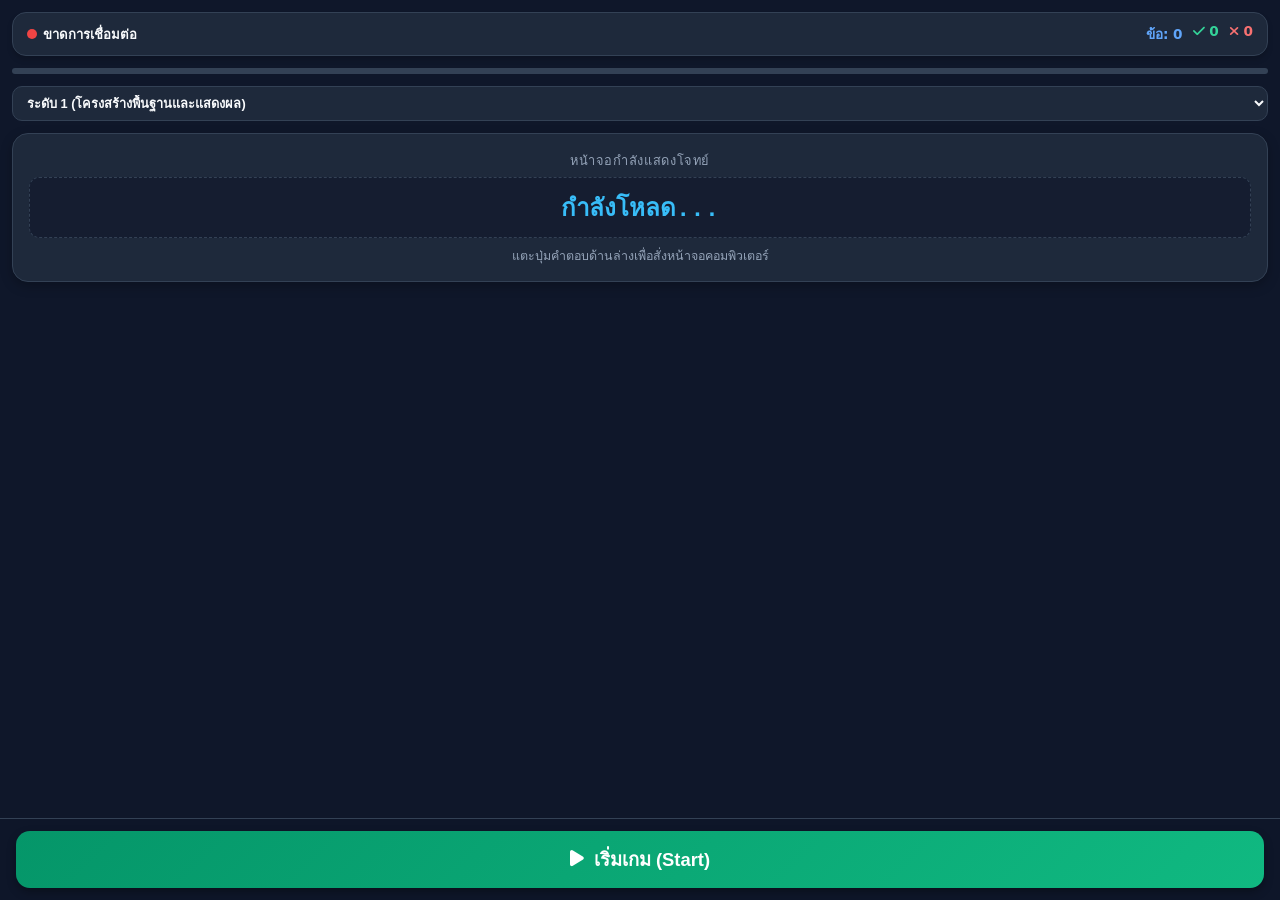
==== remote.html @ 6b9ea731 "feat: Add smart dual-mode for GitHub Pages and mobile remote teaching" ====
<!DOCTYPE html>
<html lang="th">
<head>
  <meta charset="UTF-8">
  <meta name="viewport" content="width=device-width, initial-scale=1.0, maximum-scale=1.0, user-scalable=no, viewport-fit=cover">
  <title>C Master - Teacher Remote</title>
  <link rel="stylesheet" href="https://cdnjs.cloudflare.com/ajax/libs/font-awesome/6.4.0/css/all.min.css">
  <style>
    :root {
      --bg-color: #0f172a;
      --card-bg: #1e293b;
      --card-border: #334155;
      --text-main: #f8fafc;
      --text-muted: #94a3b8;
      --success: #10b981;
      --danger: #ef4444;
      --warning: #f59e0b;
      --primary: #3b82f6;
      --btn-dark: #1e293b;
    }

    * {
      box-sizing: border-box;
      margin: 0;
      padding: 0;
      -webkit-tap-highlight-color: transparent;
      touch-action: manipulation;
    }

    body {
      font-family: system-ui, -apple-system, BlinkMacSystemFont, 'Segoe UI', Roboto, Helvetica, Arial, sans-serif;
      background-color: var(--bg-color);
      color: var(--text-main);
      min-height: 100vh;
      display: flex;
      flex-direction: column;
      padding: 12px;
      padding-bottom: 90px; /* Space for bottom action bar */
    }

    /* Top Bar */
    .top-bar {
      display: flex;
      justify-content: space-between;
      align-items: center;
      background: var(--card-bg);
      border: 1px solid var(--card-border);
      border-radius: 14px;
      padding: 10px 14px;
      margin-bottom: 12px;
      box-shadow: 0 4px 6px -1px rgba(0, 0, 0, 0.2);
    }

    .status-badge {
      display: flex;
      align-items: center;
      gap: 6px;
      font-size: 0.82rem;
      font-weight: 600;
    }

    .status-dot {
      width: 10px;
      height: 10px;
      border-radius: 50%;
      background: #94a3b8;
      transition: background 0.3s ease;
    }

    .status-dot.connected {
      background: var(--success);
      box-shadow: 0 0 8px var(--success);
      animation: pulse 2s infinite;
    }

    .status-dot.disconnected {
      background: var(--danger);
    }

    @keyframes pulse {
      0%, 100% { opacity: 1; transform: scale(1); }
      50% { opacity: 0.7; transform: scale(1.15); }
    }

    .score-summary {
      display: flex;
      gap: 10px;
      font-size: 0.85rem;
      font-weight: 700;
    }

    .score-item.total { color: #60a5fa; }
    .score-item.correct { color: #34d399; }
    .score-item.incorrect { color: #f87171; }

    /* Progress bar */
    .progress-bar-container {
      width: 100%;
      height: 6px;
      background: #334155;
      border-radius: 3px;
      overflow: hidden;
      display: flex;
      margin-bottom: 12px;
    }

    .progress-fill-correct {
      background: var(--success);
      height: 100%;
      width: 0%;
      transition: width 0.3s ease;
    }

    .progress-fill-incorrect {
      background: var(--danger);
      height: 100%;
      width: 0%;
      transition: width 0.3s ease;
    }

    /* Question Display Card */
    .question-card {
      background: var(--card-bg);
      border: 1px solid var(--card-border);
      border-radius: 16px;
      padding: 16px;
      text-align: center;
      margin-bottom: 14px;
      box-shadow: 0 4px 12px rgba(0,0,0,0.25);
    }

    .question-label {
      font-size: 0.8rem;
      text-transform: uppercase;
      letter-spacing: 0.05em;
      color: var(--text-muted);
      margin-bottom: 6px;
    }

    .question-text {
      font-size: 1.5rem;
      font-weight: 700;
      color: #38bdf8;
      min-height: 48px;
      display: flex;
      align-items: center;
      justify-content: center;
      word-break: break-word;
      font-family: 'Consolas', 'Courier New', monospace;
      background: rgba(15, 23, 42, 0.6);
      padding: 10px 14px;
      border-radius: 10px;
      border: 1px dashed #334155;
    }

    .question-hint {
      margin-top: 8px;
      font-size: 0.78rem;
      color: var(--text-muted);
    }

    /* Teacher Controls Bar */
    .settings-bar {
      display: flex;
      gap: 8px;
      margin-bottom: 12px;
    }

    .select-pill {
      flex: 1;
      background: var(--card-bg);
      border: 1px solid var(--card-border);
      color: var(--text-main);
      padding: 8px 10px;
      border-radius: 10px;
      font-size: 0.8rem;
      font-weight: 600;
      outline: none;
    }

    /* Answer Buttons */
    .answers-container {
      display: flex;
      flex-direction: column;
      gap: 10px;
      flex: 1;
    }

    .answer-btn {
      background: #1e293b;
      border: 1.5px solid #334155;
      color: #f1f5f9;
      padding: 14px 16px;
      border-radius: 14px;
      font-size: 1.05rem;
      font-weight: 600;
      text-align: left;
      cursor: pointer;
      display: flex;
      align-items: center;
      justify-content: space-between;
      transition: all 0.15s ease;
      min-height: 56px;
      box-shadow: 0 2px 4px rgba(0, 0, 0, 0.15);
    }

    .answer-btn:active {
      transform: scale(0.98);
      background: #334155;
    }

    .answer-btn.btn-success {
      background: rgba(16, 185, 129, 0.25) !important;
      border-color: #10b981 !important;
      color: #34d399 !important;
      box-shadow: 0 0 12px rgba(16, 185, 129, 0.4);
    }

    .answer-btn.btn-danger {
      background: rgba(239, 68, 68, 0.25) !important;
      border-color: #ef4444 !important;
      color: #f87171 !important;
      box-shadow: 0 0 12px rgba(239, 68, 68, 0.4);
    }

    .answer-btn .btn-badge {
      font-size: 0.78rem;
      padding: 3px 8px;
      border-radius: 6px;
      background: #334155;
      color: #cbd5e1;
      font-weight: normal;
    }

    /* Bottom Fixed Action Bar */
    .bottom-bar {
      position: fixed;
      bottom: 0;
      left: 0;
      right: 0;
      background: rgba(15, 23, 42, 0.95);
      backdrop-filter: blur(10px);
      -webkit-backdrop-filter: blur(10px);
      border-top: 1px solid var(--card-border);
      padding: 12px 16px;
      display: flex;
      gap: 10px;
      z-index: 100;
    }

    .action-btn {
      flex: 1;
      border: none;
      border-radius: 14px;
      padding: 14px 20px;
      font-size: 1.15rem;
      font-weight: 700;
      color: #ffffff;
      cursor: pointer;
      display: flex;
      align-items: center;
      justify-content: center;
      gap: 10px;
      box-shadow: 0 4px 10px rgba(0, 0, 0, 0.3);
      transition: all 0.15s ease;
      min-height: 54px;
    }

    .action-btn:active {
      transform: scale(0.97);
    }

    .action-btn.btn-start {
      background: linear-gradient(135deg, #059669, #10b981);
    }

    .action-btn.btn-next {
      background: linear-gradient(135deg, #d97706, #f59e0b);
      animation: bounce 1.8s infinite;
    }

    .action-btn.btn-reset {
      background: linear-gradient(135deg, #475569, #64748b);
    }

    @keyframes bounce {
      0%, 100% { transform: translateY(0); }
      50% { transform: translateY(-3px); }
    }

    /* Toast */
    .toast {
      position: fixed;
      top: 16px;
      left: 50%;
      transform: translateX(-50%) translateY(-20px);
      background: #334155;
      color: #fff;
      padding: 8px 16px;
      border-radius: 20px;
      font-size: 0.8rem;
      font-weight: 600;
      opacity: 0;
      pointer-events: none;
      transition: all 0.3s ease;
      z-index: 200;
      box-shadow: 0 4px 12px rgba(0,0,0,0.3);
    }

    .toast.show {
      opacity: 1;
      transform: translateX(-50%) translateY(0);
    }
  </style>
</head>
<body>

  <!-- Top Bar: Connection Status & Live Score -->
  <div class="top-bar">
    <div class="status-badge">
      <span id="status-dot" class="status-dot"></span>
      <span id="status-text">กำลังเชื่อมต่อ...</span>
    </div>
    <div class="score-summary">
      <span class="score-item total" id="score-total">ข้อ: 0</span>
      <span class="score-item correct" id="score-correct"><i class="fas fa-check"></i> 0</span>
      <span class="score-item incorrect" id="score-incorrect"><i class="fas fa-times"></i> 0</span>
    </div>
  </div>

  <!-- Progress Bar -->
  <div class="progress-bar-container">
    <div id="prog-correct" class="progress-fill-correct"></div>
    <div id="prog-incorrect" class="progress-fill-incorrect"></div>
  </div>

  <!-- Level Selector -->
  <div class="settings-bar">
    <select id="remote-level-select" class="select-pill" style="width: 100%;">
      <option value="1">ระดับ 1 (โครงสร้างพื้นฐานและแสดงผล)</option>
      <option value="2">ระดับ 2 (ตัวแปรและชนิดข้อมูล)</option>
      <option value="3">ระดับ 3 (รับค่าข้อมูล)</option>
      <option value="4">ระดับ 4 (คณิตศาสตร์)</option>
      <option value="5">ระดับ 5 (เงื่อนไขและตัดสินใจ)</option>
      <option value="6">ระดับ 6 (การวนซ้ำ)</option>
      <option value="7">ระดับ 7 (พอยน์เตอร์เบื้องต้น)</option>
      <option value="8">ระดับ 8 (ฟังก์ชัน)</option>
      <option value="9">ระดับ 9 (อาร์เรย์และสตริง)</option>
      <option value="10">ระดับ 10 (โครงสร้างข้อมูลและไฟล์)</option>
    </select>
  </div>

  <!-- Current Question Card -->
  <div class="question-card">
    <div class="question-label" id="card-label">หน้าจอกำลังแสดงโจทย์</div>
    <div class="question-text" id="remote-question">กำลังโหลด...</div>
    <div class="question-hint" id="remote-hint">แตะปุ่มคำตอบด้านล่างเพื่อสั่งหน้าจอคอมพิวเตอร์</div>
  </div>

  <!-- Answer Buttons Container -->
  <div class="answers-container" id="remote-answers-zone">
    <!-- Buttons will be injected here dynamically -->
  </div>

  <!-- Bottom Floating Action Bar -->
  <div class="bottom-bar">
    <button id="remote-action-btn" class="action-btn btn-start">
      <i class="fas fa-play"></i> เริ่มเกม (Start)
    </button>
  </div>

  <div id="toast" class="toast">คำสั่งถูกส่งแล้ว</div>

  <script>
    let evtSource = null;
    let currentState = null;

    const statusDot = document.getElementById("status-dot");
    const statusText = document.getElementById("status-text");
    const scoreTotal = document.getElementById("score-total");
    const scoreCorrect = document.getElementById("score-correct");
    const scoreIncorrect = document.getElementById("score-incorrect");
    const progCorrect = document.getElementById("prog-correct");
    const progIncorrect = document.getElementById("prog-incorrect");
    const remoteQuestion = document.getElementById("remote-question");
    const remoteAnswersZone = document.getElementById("remote-answers-zone");
    const remoteActionBtn = document.getElementById("remote-action-btn");
    const remoteLangSelect = document.getElementById("remote-lang-select");
    const remoteLevelSelect = document.getElementById("remote-level-select");
    const cardLabel = document.getElementById("card-label");
    const toast = document.getElementById("toast");

    function showToast(msg) {
      toast.textContent = msg;
      toast.classList.add("show");
      setTimeout(() => toast.classList.remove("show"), 1200);
    }

    function vibrate() {
      if ("vibrate" in navigator) {
        try { navigator.vibrate(35); } catch(e){}
      }
    }

    // Send action to server
    async function sendAction(action, target, value) {
      vibrate();
      try {
        await fetch("/api/action", {
          method: "POST",
          headers: { "Content-Type": "application/json" },
          body: JSON.stringify({ action, target, value })
        });
      } catch (err) {
        console.error("Failed to send action:", err);
      }
    }

    // Connect to SSE stream
    function connectSSE() {
      if (evtSource) {
        evtSource.close();
      }

      statusDot.className = "status-dot";
      statusText.textContent = "กำลังเชื่อมต่อ...";

      evtSource = new EventSource("/api/events");

      evtSource.onopen = () => {
        statusDot.className = "status-dot connected";
        statusText.textContent = "เชื่อมต่อคอมแล้ว";
        // Request latest state immediately
        sendAction("request_state");
      };

      evtSource.onerror = () => {
        statusDot.className = "status-dot disconnected";
        statusText.textContent = "ขาดการเชื่อมต่อ";
        evtSource.close();
        setTimeout(connectSSE, 3000);
      };

      evtSource.onmessage = (event) => {
        try {
          const data = JSON.parse(event.data);
          if (data.type === "state" && data.state) {
            updateUI(data.state);
          } else if (data.type === "init" && data.state) {
            updateUI(data.state);
          }
        } catch (err) {
          console.error("Error parsing SSE:", err);
        }
      };
    }

    // Fetch state once on initial load
    async function fetchInitialState() {
      try {
        const res = await fetch("/api/state");
        if (res.ok) {
          const state = await res.json();
          if (state && Object.keys(state).length > 0) {
            updateUI(state);
          }
        }
      } catch (e) {}
    }

    function updateUI(state) {
      currentState = state;

      // Update Question
      const qText = state.questionText || "???";
      remoteQuestion.textContent = qText;

      // Update counters
      const total = state.totalQuestions || 0;
      const correct = state.correctAnswers || 0;
      const incorrect = state.incorrectAnswers || 0;

      scoreTotal.textContent = `ข้อ: ${total}`;
      scoreCorrect.innerHTML = `<i class="fas fa-check"></i> ${correct}`;
      scoreIncorrect.innerHTML = `<i class="fas fa-times"></i> ${incorrect}`;

      const totalAnswered = correct + incorrect;
      if (totalAnswered > 0) {
        progCorrect.style.width = (correct / totalAnswered * 100) + "%";
        progIncorrect.style.width = (incorrect / totalAnswered * 100) + "%";
      } else {
        progCorrect.style.width = "0%";
        progIncorrect.style.width = "0%";
      }

      // Update Selectors if not matching
      if (remoteLevelSelect && state.level && remoteLevelSelect.value !== state.level) {
        remoteLevelSelect.value = state.level;
      }

      // Update Primary Action Button (Start / Next / Reset)
      const btnText = (state.resetBtnText || "Start").trim();
      const isStopGame = state.stopGame;

      if (total === 0 || btnText.includes("Start")) {
        remoteActionBtn.className = "action-btn btn-start";
        remoteActionBtn.innerHTML = '<i class="fas fa-play"></i> เริ่มเกม (Start)';
        cardLabel.textContent = "พร้อมเริ่มการสอน";
      } else if (isStopGame || btnText.includes("Next")) {
        remoteActionBtn.className = "action-btn btn-next";
        remoteActionBtn.innerHTML = '<i class="fas fa-forward"></i> ข้อถัดไป (Next)';
        cardLabel.textContent = "เฉลยคำตอบแล้ว";
      } else {
        remoteActionBtn.className = "action-btn btn-reset";
        remoteActionBtn.innerHTML = '<i class="fas fa-rotate-right"></i> สุ่มข้อใหม่ / Reset';
        cardLabel.textContent = `ข้อที่ ${total} - กำลังรอคำตอบ`;
      }

      // Update Buttons
      renderButtons(state.buttons || [], state.stopGame);
    }

    function renderButtons(buttons, isAnswered) {
      remoteAnswersZone.innerHTML = "";

      if (!buttons || buttons.length === 0) {
        // Fallback default buttons if not yet initialized
        const defaultLabels = [
          "Type: int",
          "Type: float",
          "Type: char"
        ];
        defaultLabels.forEach((label, idx) => {
          const btn = createButtonElement({
            id: `box-${idx}`,
            text: label,
            className: "btn btn-dark btn-lg"
          }, isAnswered);
          remoteAnswersZone.appendChild(btn);
        });
        return;
      }

      buttons.forEach((btnData) => {
        const btn = createButtonElement(btnData, isAnswered);
        remoteAnswersZone.appendChild(btn);
      });
    }

    function createButtonElement(btnData, isAnswered) {
      const btn = document.createElement("button");
      btn.className = "answer-btn";
      btn.id = "remote-" + btnData.id;

      // Check if button turned green or red on PC
      if (btnData.className.includes("btn-success")) {
        btn.classList.add("btn-success");
      } else if (btnData.className.includes("btn-danger")) {
        btn.classList.add("btn-danger");
      }

      // Format text
      let displayHtml = `<span>${btnData.text}</span>`;
      if (btnData.className.includes("btn-success")) {
        displayHtml += ` <i class="fas fa-check-circle" style="color: #34d399; font-size: 1.3rem;"></i>`;
      } else if (btnData.className.includes("btn-danger")) {
        displayHtml += ` <i class="fas fa-times-circle" style="color: #f87171; font-size: 1.3rem;"></i>`;
      } else {
        displayHtml += ` <i class="fas fa-chevron-right" style="color: #475569;"></i>`;
      }

      btn.innerHTML = displayHtml;

      if (isAnswered) {
        btn.style.pointerEvents = "none";
        if (!btnData.className.includes("btn-success") && !btnData.className.includes("btn-danger")) {
          btn.style.opacity = "0.5";
        }
      }

      btn.addEventListener("click", () => {
        showToast("เลือก: " + btnData.text.split(",")[0]);
        sendAction("click", btnData.id);
      });

      return btn;
    }

    // Keep Screen Awake while teaching
    let wakeLock = null;
    async function requestWakeLock() {
      if ("wakeLock" in navigator) {
        try {
          wakeLock = await navigator.wakeLock.request("screen");
        } catch (err) {}
      }
    }

    document.addEventListener("visibilitychange", () => {
      if (document.visibilityState === "visible") {
        requestWakeLock();
      }
    });

    window.addEventListener("click", () => {
      if (!wakeLock) requestWakeLock();
    }, { once: true });

    // Action button click (Check / Next)
    remoteActionBtn.addEventListener("click", () => {
      sendAction("click", "main-action-btn");
      showToast("ส่งคำสั่งแล้ว");
    });

    // Level change from remote
    if (remoteLevelSelect) {
      remoteLevelSelect.addEventListener("change", (e) => {
        sendAction("set_level", null, e.target.value);
        showToast("เปลี่ยนระดับ: " + e.target.value);
      });
    }

    // Initial setup
    fetchInitialState();
    connectSSE();
  </script>
</body>
</html>
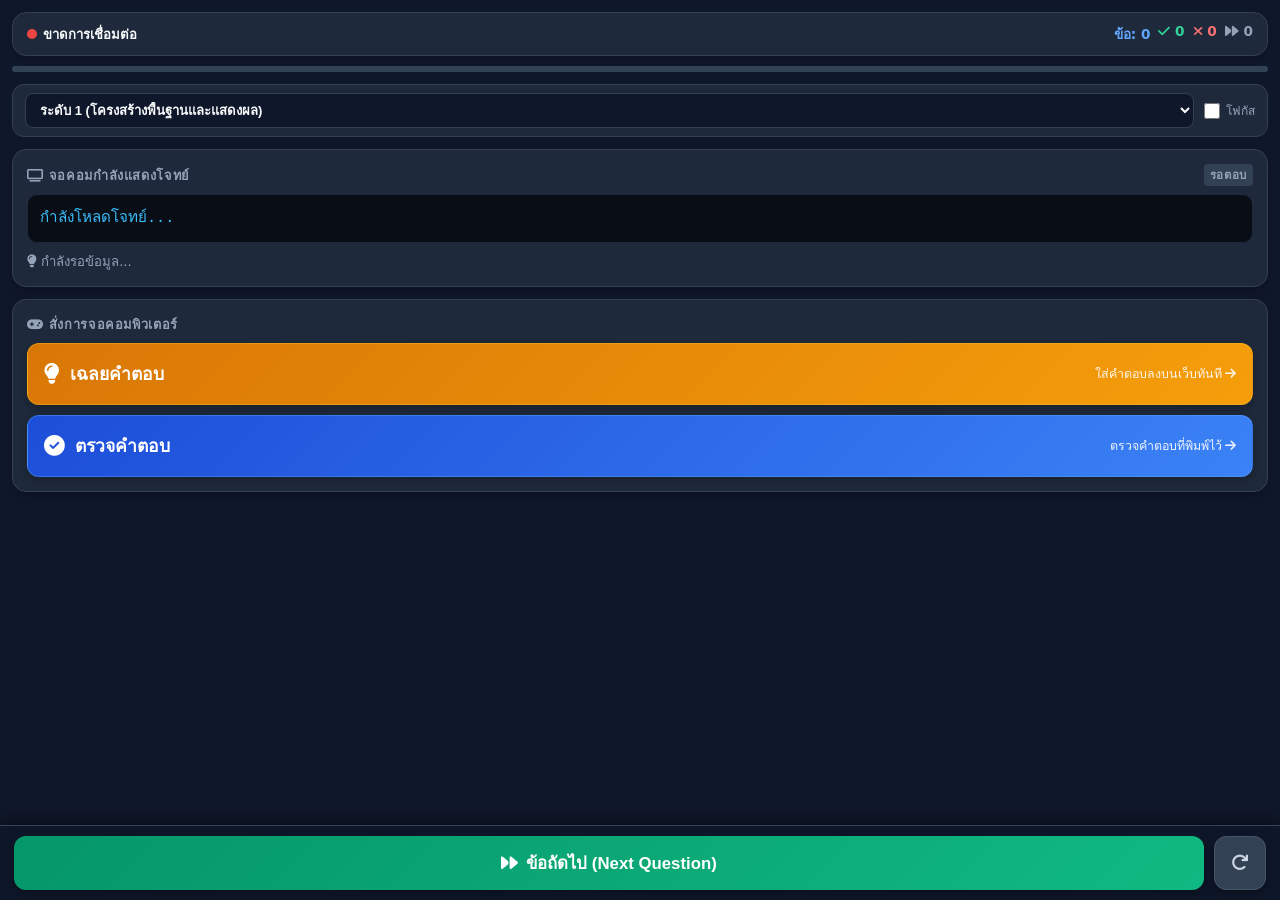
==== commit 02d66af8: "ปรับปรุงโหมดการสอน: แก้ไขการตรวจจับเซิร์ฟเวอร์, ปรับปุ่มเฉลยให้ใส่คำตอบลงเว็บทันที และจัดเรียงปุ่มเม" ====
--- a/remote.html
+++ b/remote.html
@@ -3,7 +3,7 @@
 <head>
   <meta charset="UTF-8">
   <meta name="viewport" content="width=device-width, initial-scale=1.0, maximum-scale=1.0, user-scalable=no, viewport-fit=cover">
-  <title>C Master - Teacher Remote</title>
+  <title>C Master - รีโมทครูผู้สอน</title>
   <link rel="stylesheet" href="https://cdnjs.cloudflare.com/ajax/libs/font-awesome/6.4.0/css/all.min.css">
   <style>
     :root {
@@ -16,7 +16,6 @@
       --danger: #ef4444;
       --warning: #f59e0b;
       --primary: #3b82f6;
-      --btn-dark: #1e293b;
     }
 
     * {
@@ -35,7 +34,7 @@
       display: flex;
       flex-direction: column;
       padding: 12px;
-      padding-bottom: 90px; /* Space for bottom action bar */
+      padding-bottom: 96px; /* Space for fixed bottom action bar */
     }
 
     /* Top Bar */
@@ -47,7 +46,7 @@
       border: 1px solid var(--card-border);
       border-radius: 14px;
       padding: 10px 14px;
-      margin-bottom: 12px;
+      margin-bottom: 10px;
       box-shadow: 0 4px 6px -1px rgba(0, 0, 0, 0.2);
     }
 
@@ -84,7 +83,7 @@
 
     .score-summary {
       display: flex;
-      gap: 10px;
+      gap: 8px;
       font-size: 0.85rem;
       font-weight: 700;
     }
@@ -92,6 +91,7 @@
     .score-item.total { color: #60a5fa; }
     .score-item.correct { color: #34d399; }
     .score-item.incorrect { color: #f87171; }
+    .score-item.skipped { color: #94a3b8; }
 
     /* Progress bar */
     .progress-bar-container {
@@ -118,174 +118,209 @@
       transition: width 0.3s ease;
     }
 
-    /* Question Display Card */
-    .question-card {
+    .progress-fill-skipped {
+      background: #64748b;
+      height: 100%;
+      width: 0%;
+      transition: width 0.3s ease;
+    }
+
+    /* Settings Bar (Level + Focus) */
+    .settings-bar {
+      display: flex;
+      align-items: center;
+      gap: 10px;
       background: var(--card-bg);
       border: 1px solid var(--card-border);
-      border-radius: 16px;
-      padding: 16px;
-      text-align: center;
-      margin-bottom: 14px;
-      box-shadow: 0 4px 12px rgba(0,0,0,0.25);
-    }
-
-    .question-label {
+      border-radius: 12px;
+      padding: 8px 12px;
+      margin-bottom: 12px;
+    }
+
+    .select-pill {
+      flex: 1;
+      background: #0f172a;
+      border: 1px solid var(--card-border);
+      color: var(--text-main);
+      padding: 8px 10px;
+      border-radius: 8px;
+      font-size: 0.82rem;
+      font-weight: 600;
+      outline: none;
+    }
+
+    .focus-toggle-wrap {
+      display: flex;
+      align-items: center;
+      gap: 6px;
+      font-size: 0.75rem;
+      color: var(--text-muted);
+      cursor: pointer;
+      user-select: none;
+    }
+
+    .focus-toggle-wrap input {
+      accent-color: var(--primary);
+      width: 16px;
+      height: 16px;
+    }
+
+    /* Cards */
+    .card {
+      background: var(--card-bg);
+      border: 1px solid var(--card-border);
+      border-radius: 14px;
+      padding: 14px;
+      margin-bottom: 12px;
+      box-shadow: 0 4px 10px rgba(0,0,0,0.2);
+    }
+
+    .card-header {
+      display: flex;
+      justify-content: space-between;
+      align-items: center;
       font-size: 0.8rem;
+      font-weight: 700;
       text-transform: uppercase;
       letter-spacing: 0.05em;
       color: var(--text-muted);
-      margin-bottom: 6px;
-    }
-
-    .question-text {
-      font-size: 1.5rem;
-      font-weight: 700;
+      margin-bottom: 8px;
+    }
+
+    /* Code Display */
+    .code-box {
+      font-family: 'Consolas', 'Courier New', monospace;
+      font-size: 0.95rem;
+      line-height: 1.5;
+      background: #090d16;
+      border: 1px solid #1e293b;
+      border-radius: 10px;
+      padding: 12px;
       color: #38bdf8;
-      min-height: 48px;
-      display: flex;
-      align-items: center;
-      justify-content: center;
+      overflow-x: auto;
+      white-space: pre-wrap;
       word-break: break-word;
-      font-family: 'Consolas', 'Courier New', monospace;
-      background: rgba(15, 23, 42, 0.6);
-      padding: 10px 14px;
-      border-radius: 10px;
-      border: 1px dashed #334155;
-    }
-
-    .question-hint {
+    }
+
+    .hint-box {
       margin-top: 8px;
-      font-size: 0.78rem;
-      color: var(--text-muted);
-    }
-
-    /* Teacher Controls Bar */
-    .settings-bar {
-      display: flex;
-      gap: 8px;
-      margin-bottom: 12px;
-    }
-
-    .select-pill {
-      flex: 1;
-      background: var(--card-bg);
-      border: 1px solid var(--card-border);
-      color: var(--text-main);
-      padding: 8px 10px;
-      border-radius: 10px;
-      font-size: 0.8rem;
-      font-weight: 600;
-      outline: none;
-    }
-
-    /* Answer Buttons */
-    .answers-container {
+      font-size: 0.82rem;
+      color: #94a3b8;
+    }
+
+    /* Actions Card */
+    .actions-grid {
       display: flex;
       flex-direction: column;
       gap: 10px;
-      flex: 1;
-    }
-
-    .answer-btn {
-      background: #1e293b;
-      border: 1.5px solid #334155;
-      color: #f1f5f9;
-      padding: 14px 16px;
-      border-radius: 14px;
-      font-size: 1.05rem;
-      font-weight: 600;
-      text-align: left;
+      margin-top: 6px;
+    }
+
+    .btn-action-tile {
+      border: none;
+      border-radius: 12px;
+      padding: 16px;
+      font-size: 1.1rem;
+      font-weight: 700;
+      color: #ffffff;
       cursor: pointer;
       display: flex;
       align-items: center;
       justify-content: space-between;
+      box-shadow: 0 4px 10px rgba(0, 0, 0, 0.2);
       transition: all 0.15s ease;
-      min-height: 56px;
-      box-shadow: 0 2px 4px rgba(0, 0, 0, 0.15);
-    }
-
-    .answer-btn:active {
-      transform: scale(0.98);
-      background: #334155;
-    }
-
-    .answer-btn.btn-success {
-      background: rgba(16, 185, 129, 0.25) !important;
-      border-color: #10b981 !important;
-      color: #34d399 !important;
-      box-shadow: 0 0 12px rgba(16, 185, 129, 0.4);
-    }
-
-    .answer-btn.btn-danger {
-      background: rgba(239, 68, 68, 0.25) !important;
-      border-color: #ef4444 !important;
-      color: #f87171 !important;
-      box-shadow: 0 0 12px rgba(239, 68, 68, 0.4);
-    }
-
-    .answer-btn .btn-badge {
+    }
+
+    .btn-action-tile:active {
+      transform: scale(0.97);
+    }
+
+    .btn-reveal {
+      background: linear-gradient(135deg, #d97706, #f59e0b);
+      border: 1.5px solid rgba(251, 191, 36, 0.4);
+    }
+
+    .btn-reveal:active {
+      background: #b45309;
+    }
+
+    .btn-check {
+      background: linear-gradient(135deg, #1d4ed8, #3b82f6);
+      border: 1.5px solid rgba(96, 165, 250, 0.4);
+    }
+
+    .btn-check:active {
+      background: #1e40af;
+    }
+
+    .btn-action-tile .tile-title {
+      display: flex;
+      align-items: center;
+      gap: 10px;
+    }
+
+    .btn-action-tile .tile-sub {
       font-size: 0.78rem;
-      padding: 3px 8px;
-      border-radius: 6px;
-      background: #334155;
-      color: #cbd5e1;
       font-weight: normal;
-    }
-
-    /* Bottom Fixed Action Bar */
+      opacity: 0.9;
+    }
+
+    /* Fixed Bottom Action Bar */
     .bottom-bar {
       position: fixed;
       bottom: 0;
       left: 0;
       right: 0;
       background: rgba(15, 23, 42, 0.95);
-      backdrop-filter: blur(10px);
-      -webkit-backdrop-filter: blur(10px);
+      backdrop-filter: blur(12px);
+      -webkit-backdrop-filter: blur(12px);
       border-top: 1px solid var(--card-border);
-      padding: 12px 16px;
+      padding: 10px 14px;
       display: flex;
       gap: 10px;
       z-index: 100;
+      box-shadow: 0 -4px 16px rgba(0,0,0,0.4);
     }
 
     .action-btn {
       flex: 1;
       border: none;
-      border-radius: 14px;
-      padding: 14px 20px;
-      font-size: 1.15rem;
+      border-radius: 12px;
+      padding: 14px 16px;
+      font-size: 1.05rem;
       font-weight: 700;
       color: #ffffff;
       cursor: pointer;
       display: flex;
       align-items: center;
       justify-content: center;
-      gap: 10px;
+      gap: 8px;
       box-shadow: 0 4px 10px rgba(0, 0, 0, 0.3);
       transition: all 0.15s ease;
-      min-height: 54px;
+      min-height: 52px;
     }
 
     .action-btn:active {
       transform: scale(0.97);
     }
 
-    .action-btn.btn-start {
+    .btn-next-main {
       background: linear-gradient(135deg, #059669, #10b981);
-    }
-
-    .action-btn.btn-next {
-      background: linear-gradient(135deg, #d97706, #f59e0b);
-      animation: bounce 1.8s infinite;
-    }
-
-    .action-btn.btn-reset {
-      background: linear-gradient(135deg, #475569, #64748b);
-    }
-
-    @keyframes bounce {
-      0%, 100% { transform: translateY(0); }
-      50% { transform: translateY(-3px); }
+      animation: pulseGlow 1.8s infinite;
+    }
+
+    .btn-restart-round {
+      flex: 0 0 52px;
+      background: #334155;
+      color: #cbd5e1;
+      border: 1px solid #475569;
+      padding: 0;
+      font-size: 1.1rem;
+    }
+
+    @keyframes pulseGlow {
+      0%, 100% { box-shadow: 0 0 12px rgba(16, 185, 129, 0.3); }
+      50% { box-shadow: 0 0 20px rgba(16, 185, 129, 0.6); }
     }
 
     /* Toast */
@@ -293,18 +328,19 @@
       position: fixed;
       top: 16px;
       left: 50%;
-      transform: translateX(-50%) translateY(-20px);
-      background: #334155;
+      transform: translateX(-50%) translateY(-30px);
+      background: #1e293b;
+      border: 1px solid #475569;
       color: #fff;
-      padding: 8px 16px;
+      padding: 8px 18px;
       border-radius: 20px;
-      font-size: 0.8rem;
+      font-size: 0.82rem;
       font-weight: 600;
       opacity: 0;
       pointer-events: none;
-      transition: all 0.3s ease;
+      transition: all 0.25s ease;
       z-index: 200;
-      box-shadow: 0 4px 12px rgba(0,0,0,0.3);
+      box-shadow: 0 4px 16px rgba(0,0,0,0.4);
     }
 
     .toast.show {
@@ -315,7 +351,7 @@
 </head>
 <body>
 
-  <!-- Top Bar: Connection Status & Live Score -->
+  <!-- Top Bar: Live Status & Counters -->
   <div class="top-bar">
     <div class="status-badge">
       <span id="status-dot" class="status-dot"></span>
@@ -325,6 +361,7 @@
       <span class="score-item total" id="score-total">ข้อ: 0</span>
       <span class="score-item correct" id="score-correct"><i class="fas fa-check"></i> 0</span>
       <span class="score-item incorrect" id="score-incorrect"><i class="fas fa-times"></i> 0</span>
+      <span class="score-item skipped" id="score-skipped"><i class="fas fa-forward"></i> 0</span>
     </div>
   </div>
 
@@ -332,11 +369,12 @@
   <div class="progress-bar-container">
     <div id="prog-correct" class="progress-fill-correct"></div>
     <div id="prog-incorrect" class="progress-fill-incorrect"></div>
+    <div id="prog-skipped" class="progress-fill-skipped"></div>
   </div>
 
-  <!-- Level Selector -->
+  <!-- Settings Bar (Level + Focus) -->
   <div class="settings-bar">
-    <select id="remote-level-select" class="select-pill" style="width: 100%;">
+    <select id="remote-level-select" class="select-pill">
       <option value="1">ระดับ 1 (โครงสร้างพื้นฐานและแสดงผล)</option>
       <option value="2">ระดับ 2 (ตัวแปรและชนิดข้อมูล)</option>
       <option value="3">ระดับ 3 (รับค่าข้อมูล)</option>
@@ -348,24 +386,55 @@
       <option value="9">ระดับ 9 (อาร์เรย์และสตริง)</option>
       <option value="10">ระดับ 10 (โครงสร้างข้อมูลและไฟล์)</option>
     </select>
+    <label class="focus-toggle-wrap">
+      <input type="checkbox" id="remote-focus-toggle">
+      <span>โฟกัส</span>
+    </label>
   </div>
 
-  <!-- Current Question Card -->
-  <div class="question-card">
-    <div class="question-label" id="card-label">หน้าจอกำลังแสดงโจทย์</div>
-    <div class="question-text" id="remote-question">กำลังโหลด...</div>
-    <div class="question-hint" id="remote-hint">แตะปุ่มคำตอบด้านล่างเพื่อสั่งหน้าจอคอมพิวเตอร์</div>
+  <!-- Card 1: Question Mirror on Projector -->
+  <div class="card">
+    <div class="card-header">
+      <span id="question-card-title"><i class="fas fa-tv me-1"></i> จอคอมกำลังแสดงโจทย์</span>
+      <span id="status-label" class="badge" style="font-size: 0.72rem; padding: 2px 6px; border-radius: 4px; background: #334155;">รอตอบ</span>
+    </div>
+    <div class="code-box" id="remote-code-preview">กำลังโหลดโจทย์...</div>
+    <div class="hint-box" id="remote-hint"><i class="fas fa-lightbulb text-warning me-1"></i> กำลังรอข้อมูล...</div>
   </div>
 
-  <!-- Answer Buttons Container -->
-  <div class="answers-container" id="remote-answers-zone">
-    <!-- Buttons will be injected here dynamically -->
+  <!-- Card 2: Quick Action Controls -->
+  <div class="card">
+    <div class="card-header">
+      <span><i class="fas fa-gamepad me-1"></i> สั่งการจอคอมพิวเตอร์</span>
+    </div>
+    <div class="actions-grid">
+      <!-- Reveal Button: Puts answer onto web directly -->
+      <button id="btn-reveal-action" class="btn-action-tile btn-reveal">
+        <div class="tile-title">
+          <i class="fas fa-lightbulb" style="font-size: 1.3rem;"></i>
+          <span>เฉลยคำตอบ</span>
+        </div>
+        <div class="tile-sub">ใส่คำตอบลงบนเว็บทันที <i class="fas fa-arrow-right"></i></div>
+      </button>
+
+      <!-- Check Button: Checks current input on PC -->
+      <button id="btn-check-action" class="btn-action-tile btn-check">
+        <div class="tile-title">
+          <i class="fas fa-check-circle" style="font-size: 1.3rem;"></i>
+          <span>ตรวจคำตอบ</span>
+        </div>
+        <div class="tile-sub">ตรวจคำตอบที่พิมพ์ไว้ <i class="fas fa-arrow-right"></i></div>
+      </button>
+    </div>
   </div>
 
-  <!-- Bottom Floating Action Bar -->
+  <!-- Fixed Bottom Bar: Next / Reset -->
   <div class="bottom-bar">
-    <button id="remote-action-btn" class="action-btn btn-start">
-      <i class="fas fa-play"></i> เริ่มเกม (Start)
+    <button id="btn-next-action" class="action-btn btn-next-main">
+      <i class="fas fa-forward"></i> ข้อถัดไป (Next Question)
+    </button>
+    <button id="btn-restart-game" class="action-btn btn-restart-round" title="เริ่มใหม่ (Reset Score)">
+      <i class="fas fa-redo"></i>
     </button>
   </div>
 
@@ -380,20 +449,29 @@
     const scoreTotal = document.getElementById("score-total");
     const scoreCorrect = document.getElementById("score-correct");
     const scoreIncorrect = document.getElementById("score-incorrect");
+    const scoreSkipped = document.getElementById("score-skipped");
     const progCorrect = document.getElementById("prog-correct");
     const progIncorrect = document.getElementById("prog-incorrect");
-    const remoteQuestion = document.getElementById("remote-question");
-    const remoteAnswersZone = document.getElementById("remote-answers-zone");
-    const remoteActionBtn = document.getElementById("remote-action-btn");
-    const remoteLangSelect = document.getElementById("remote-lang-select");
+    const progSkipped = document.getElementById("prog-skipped");
+
     const remoteLevelSelect = document.getElementById("remote-level-select");
-    const cardLabel = document.getElementById("card-label");
+    const remoteFocusToggle = document.getElementById("remote-focus-toggle");
+
+    const statusLabel = document.getElementById("status-label");
+    const remoteCodePreview = document.getElementById("remote-code-preview");
+    const remoteHint = document.getElementById("remote-hint");
+
+    const btnRevealAction = document.getElementById("btn-reveal-action");
+    const btnCheckAction = document.getElementById("btn-check-action");
+    const btnNextAction = document.getElementById("btn-next-action");
+    const btnRestartGame = document.getElementById("btn-restart-game");
+
     const toast = document.getElementById("toast");
 
     function showToast(msg) {
       toast.textContent = msg;
       toast.classList.add("show");
-      setTimeout(() => toast.classList.remove("show"), 1200);
+      setTimeout(() => toast.classList.remove("show"), 1400);
     }
 
     function vibrate() {
@@ -402,7 +480,6 @@
       }
     }
 
-    // Send action to server
     async function sendAction(action, target, value) {
       vibrate();
       try {
@@ -416,11 +493,8 @@
       }
     }
 
-    // Connect to SSE stream
     function connectSSE() {
-      if (evtSource) {
-        evtSource.close();
-      }
+      if (evtSource) evtSource.close();
 
       statusDot.className = "status-dot";
       statusText.textContent = "กำลังเชื่อมต่อ...";
@@ -430,7 +504,6 @@
       evtSource.onopen = () => {
         statusDot.className = "status-dot connected";
         statusText.textContent = "เชื่อมต่อคอมแล้ว";
-        // Request latest state immediately
         sendAction("request_state");
       };
 
@@ -444,9 +517,7 @@
       evtSource.onmessage = (event) => {
         try {
           const data = JSON.parse(event.data);
-          if (data.type === "state" && data.state) {
-            updateUI(data.state);
-          } else if (data.type === "init" && data.state) {
+          if ((data.type === "state" || data.type === "init") && data.state) {
             updateUI(data.state);
           }
         } catch (err) {
@@ -455,7 +526,6 @@
       };
     }
 
-    // Fetch state once on initial load
     async function fetchInitialState() {
       try {
         const res = await fetch("/api/state");
@@ -471,159 +541,113 @@
     function updateUI(state) {
       currentState = state;
 
-      // Update Question
-      const qText = state.questionText || "???";
-      remoteQuestion.textContent = qText;
-
-      // Update counters
-      const total = state.totalQuestions || 0;
-      const correct = state.correctAnswers || 0;
-      const incorrect = state.incorrectAnswers || 0;
+      // Counters
+      const correct = state.scoreCorrect || 0;
+      const incorrect = state.scoreIncorrect || 0;
+      const skipped = state.scoreSkipped || 0;
+      const total = state.totalQuestions !== undefined ? state.totalQuestions : (correct + incorrect + skipped);
 
       scoreTotal.textContent = `ข้อ: ${total}`;
       scoreCorrect.innerHTML = `<i class="fas fa-check"></i> ${correct}`;
       scoreIncorrect.innerHTML = `<i class="fas fa-times"></i> ${incorrect}`;
-
-      const totalAnswered = correct + incorrect;
-      if (totalAnswered > 0) {
-        progCorrect.style.width = (correct / totalAnswered * 100) + "%";
-        progIncorrect.style.width = (incorrect / totalAnswered * 100) + "%";
+      if (scoreSkipped) scoreSkipped.innerHTML = `<i class="fas fa-forward"></i> ${skipped}`;
+
+      const totalCount = correct + incorrect + skipped;
+      if (totalCount > 0) {
+        progCorrect.style.width = (correct / totalCount * 100) + "%";
+        progIncorrect.style.width = (incorrect / totalCount * 100) + "%";
+        if (progSkipped) progSkipped.style.width = (skipped / totalCount * 100) + "%";
       } else {
         progCorrect.style.width = "0%";
         progIncorrect.style.width = "0%";
-      }
-
-      // Update Selectors if not matching
+        if (progSkipped) progSkipped.style.width = "0%";
+      }
+
+      // Level & Focus
       if (remoteLevelSelect && state.level && remoteLevelSelect.value !== state.level) {
         remoteLevelSelect.value = state.level;
       }
-
-      // Update Primary Action Button (Start / Next / Reset)
-      const btnText = (state.resetBtnText || "Start").trim();
-      const isStopGame = state.stopGame;
-
-      if (total === 0 || btnText.includes("Start")) {
-        remoteActionBtn.className = "action-btn btn-start";
-        remoteActionBtn.innerHTML = '<i class="fas fa-play"></i> เริ่มเกม (Start)';
-        cardLabel.textContent = "พร้อมเริ่มการสอน";
-      } else if (isStopGame || btnText.includes("Next")) {
-        remoteActionBtn.className = "action-btn btn-next";
-        remoteActionBtn.innerHTML = '<i class="fas fa-forward"></i> ข้อถัดไป (Next)';
-        cardLabel.textContent = "เฉลยคำตอบแล้ว";
+      if (remoteFocusToggle && state.focus !== undefined) {
+        remoteFocusToggle.checked = Boolean(state.focus);
+      }
+
+      // Code preview
+      const qText = state.questionText || "(กำลังเตรียมโจทย์)";
+      remoteCodePreview.textContent = qText;
+
+      // Hint
+      const hint = state.hint || "";
+      remoteHint.innerHTML = hint ? `<i class="fas fa-lightbulb text-warning me-1"></i> คำใบ้: ${hint}` : "";
+
+      // Status
+      const status = state.status || "unattempted";
+      if (status === "correct") {
+        statusLabel.style.background = "#10b981";
+        statusLabel.textContent = "เฉลย/ตอบถูก ✅";
+      } else if (status === "wrong") {
+        statusLabel.style.background = "#ef4444";
+        statusLabel.textContent = "ตอบผิด ❌";
       } else {
-        remoteActionBtn.className = "action-btn btn-reset";
-        remoteActionBtn.innerHTML = '<i class="fas fa-rotate-right"></i> สุ่มข้อใหม่ / Reset';
-        cardLabel.textContent = `ข้อที่ ${total} - กำลังรอคำตอบ`;
-      }
-
-      // Update Buttons
-      renderButtons(state.buttons || [], state.stopGame);
-    }
-
-    function renderButtons(buttons, isAnswered) {
-      remoteAnswersZone.innerHTML = "";
-
-      if (!buttons || buttons.length === 0) {
-        // Fallback default buttons if not yet initialized
-        const defaultLabels = [
-          "Type: int",
-          "Type: float",
-          "Type: char"
-        ];
-        defaultLabels.forEach((label, idx) => {
-          const btn = createButtonElement({
-            id: `box-${idx}`,
-            text: label,
-            className: "btn btn-dark btn-lg"
-          }, isAnswered);
-          remoteAnswersZone.appendChild(btn);
-        });
-        return;
-      }
-
-      buttons.forEach((btnData) => {
-        const btn = createButtonElement(btnData, isAnswered);
-        remoteAnswersZone.appendChild(btn);
-      });
-    }
-
-    function createButtonElement(btnData, isAnswered) {
-      const btn = document.createElement("button");
-      btn.className = "answer-btn";
-      btn.id = "remote-" + btnData.id;
-
-      // Check if button turned green or red on PC
-      if (btnData.className.includes("btn-success")) {
-        btn.classList.add("btn-success");
-      } else if (btnData.className.includes("btn-danger")) {
-        btn.classList.add("btn-danger");
-      }
-
-      // Format text
-      let displayHtml = `<span>${btnData.text}</span>`;
-      if (btnData.className.includes("btn-success")) {
-        displayHtml += ` <i class="fas fa-check-circle" style="color: #34d399; font-size: 1.3rem;"></i>`;
-      } else if (btnData.className.includes("btn-danger")) {
-        displayHtml += ` <i class="fas fa-times-circle" style="color: #f87171; font-size: 1.3rem;"></i>`;
-      } else {
-        displayHtml += ` <i class="fas fa-chevron-right" style="color: #475569;"></i>`;
-      }
-
-      btn.innerHTML = displayHtml;
-
-      if (isAnswered) {
-        btn.style.pointerEvents = "none";
-        if (!btnData.className.includes("btn-success") && !btnData.className.includes("btn-danger")) {
-          btn.style.opacity = "0.5";
-        }
-      }
-
-      btn.addEventListener("click", () => {
-        showToast("เลือก: " + btnData.text.split(",")[0]);
-        sendAction("click", btnData.id);
-      });
-
-      return btn;
-    }
-
-    // Keep Screen Awake while teaching
+        statusLabel.style.background = "#334155";
+        statusLabel.textContent = "รอตอบ...";
+      }
+    }
+
+    // Reveal Button -> Puts answer directly into the website input!
+    btnRevealAction.addEventListener("click", () => {
+      sendAction("click", "reveal-btn");
+      showToast("ใส่คำตอบลงบนเว็บแล้ว");
+    });
+
+    // Check Button -> Checks the answer on the website
+    btnCheckAction.addEventListener("click", () => {
+      sendAction("click", "check-btn");
+      showToast("ตรวจคำตอบแล้ว");
+    });
+
+    // Next Question Button
+    btnNextAction.addEventListener("click", () => {
+      sendAction("click", "next-btn");
+      showToast("สุ่มข้อถัดไปแล้ว");
+    });
+
+    // Restart game
+    btnRestartGame.addEventListener("click", () => {
+      if (confirm("ต้องการเริ่มใหม่และรีเซ็ตคะแนนใช่หรือไม่?")) {
+        sendAction("click", "restart_game");
+        showToast("รีเซ็ตคะแนนแล้ว");
+      }
+    });
+
+    // Level change
+    remoteLevelSelect.addEventListener("change", (e) => {
+      sendAction("set_level", null, e.target.value);
+      showToast("เปลี่ยนระดับ: " + e.target.value);
+    });
+
+    // Focus toggle
+    remoteFocusToggle.addEventListener("change", () => {
+      sendAction("toggle_focus");
+      showToast("สลับโฟกัสระดับ");
+    });
+
+    // Screen WakeLock
     let wakeLock = null;
     async function requestWakeLock() {
       if ("wakeLock" in navigator) {
-        try {
-          wakeLock = await navigator.wakeLock.request("screen");
-        } catch (err) {}
-      }
-    }
-
+        try { wakeLock = await navigator.wakeLock.request("screen"); } catch(e){}
+      }
+    }
     document.addEventListener("visibilitychange", () => {
-      if (document.visibilityState === "visible") {
-        requestWakeLock();
-      }
+      if (document.visibilityState === "visible") requestWakeLock();
     });
-
     window.addEventListener("click", () => {
       if (!wakeLock) requestWakeLock();
     }, { once: true });
-
-    // Action button click (Check / Next)
-    remoteActionBtn.addEventListener("click", () => {
-      sendAction("click", "main-action-btn");
-      showToast("ส่งคำสั่งแล้ว");
-    });
-
-    // Level change from remote
-    if (remoteLevelSelect) {
-      remoteLevelSelect.addEventListener("change", (e) => {
-        sendAction("set_level", null, e.target.value);
-        showToast("เปลี่ยนระดับ: " + e.target.value);
-      });
-    }
 
     // Initial setup
     fetchInitialState();
     connectSSE();
   </script>
 </body>
-</html>
-
+</html>
